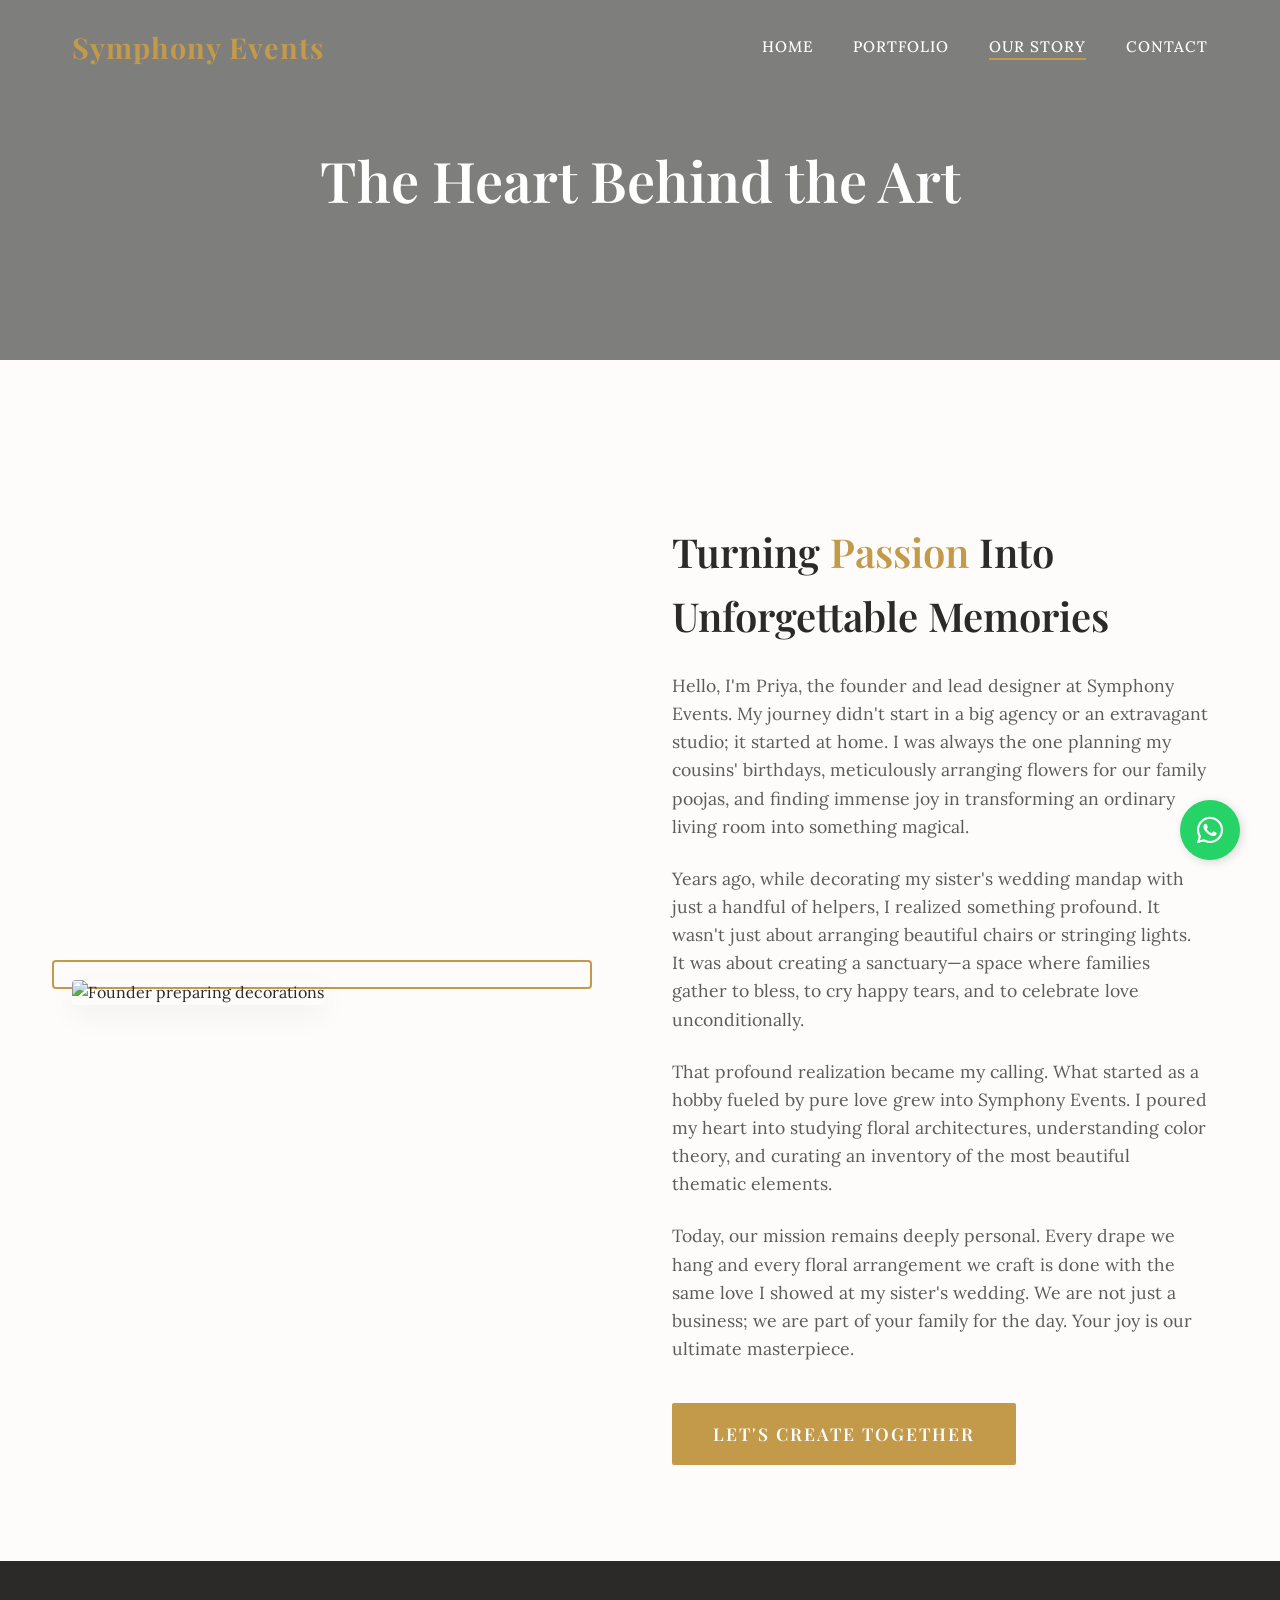
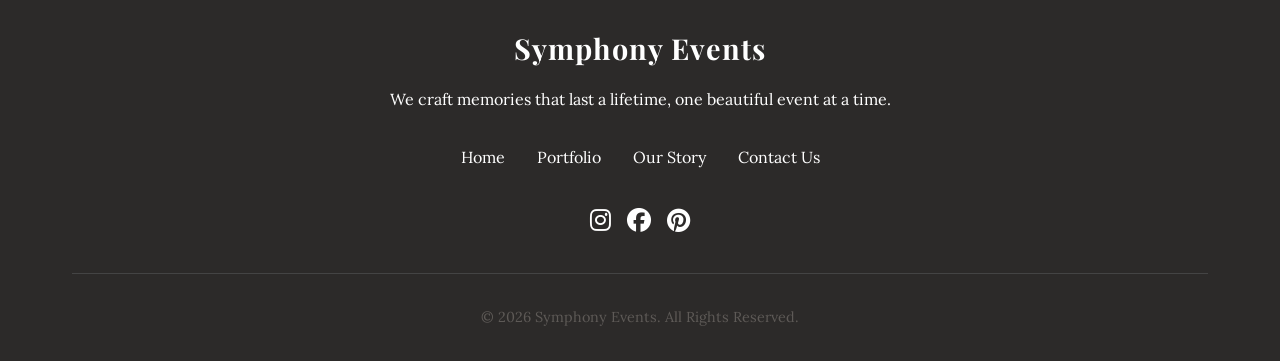
==== about.html @ c61a239b "Initial commit: Set up premium event decor website" ====
<!DOCTYPE html>
<html lang="en">
<head>
    <meta charset="UTF-8">
    <meta name="viewport" content="width=device-width, initial-scale=1.0">
    <meta name="description" content="Discover the passion, creative journey, and heartfelt story behind Symphony Events.">
    <title>Our Story | Symphony Events</title>
    <link rel="stylesheet" href="https://cdnjs.cloudflare.com/ajax/libs/font-awesome/6.4.0/css/all.min.css">
    <link rel="stylesheet" href="styles.css">
</head>
<body>

    <!-- Navigation -->
    <header class="scrolled">
        <div class="nav-container">
            <a href="index.html" class="logo">Symphony Events</a>
            <ul class="nav-links">
                <li><a href="index.html">Home</a></li>
                <li><a href="portfolio.html">Portfolio</a></li>
                <li><a href="about.html" class="active">Our Story</a></li>
                <li><a href="contact.html">Contact</a></li>
            </ul>
            <button class="mobile-menu-btn" aria-label="Toggle Menu">
                <i class="fas fa-bars"></i>
            </button>
        </div>
    </header>

    <!-- Page Header -->
    <div class="page-header" style="background-image: linear-gradient(rgba(0,0,0,0.5), rgba(0,0,0,0.5)), url('https://images.unsplash.com/photo-1522810574972-00560295da9d?auto=format&fit=crop&q=80&w=2000'); background-position: center 20%;">
        <h1>The Heart Behind the Art</h1>
    </div>

    <!-- About Content -->
    <section class="section">
        <div class="container about-section">
            <div class="about-img-wrap fade-in">
                <img src="https://images.unsplash.com/photo-1544928147-79a2dbc1f389?auto=format&fit=crop&q=80&w=800" alt="Founder preparing decorations" class="about-img">
            </div>
            
            <div class="about-content fade-in" style="transition-delay: 0.3s">
                <h2>Turning <span>Passion</span> Into Unforgettable Memories</h2>
                <p>Hello, I'm Priya, the founder and lead designer at Symphony Events. My journey didn't start in a big agency or an extravagant studio; it started at home. I was always the one planning my cousins' birthdays, meticulously arranging flowers for our family poojas, and finding immense joy in transforming an ordinary living room into something magical.</p>
                
                <p>Years ago, while decorating my sister's wedding mandap with just a handful of helpers, I realized something profound. It wasn't just about arranging beautiful chairs or stringing lights. It was about creating a sanctuary—a space where families gather to bless, to cry happy tears, and to celebrate love unconditionally.</p>
                
                <p>That profound realization became my calling. What started as a hobby fueled by pure love grew into Symphony Events. I poured my heart into studying floral architectures, understanding color theory, and curating an inventory of the most beautiful thematic elements.</p>

                <p>Today, our mission remains deeply personal. Every drape we hang and every floral arrangement we craft is done with the same love I showed at my sister's wedding. We are not just a business; we are part of your family for the day. Your joy is our ultimate masterpiece.</p>
                
                <a href="contact.html" class="btn btn-primary" style="margin-top: 1rem;">Let's Create Together</a>
            </div>
        </div>
    </section>

    <!-- Footer -->
    <footer>
        <div class="container">
            <a href="index.html" class="logo">Symphony Events</a>
            <p>We craft memories that last a lifetime, one beautiful event at a time.</p>
            <div class="footer-links">
                <a href="index.html">Home</a>
                <a href="portfolio.html">Portfolio</a>
                <a href="about.html">Our Story</a>
                <a href="contact.html">Contact Us</a>
            </div>
            <div class="social-icons" style="margin-bottom: 2rem; font-size: 1.5rem; display:flex; gap: 1rem; justify-content:center;">
                <a href="#"><i class="fab fa-instagram"></i></a>
                <a href="#"><i class="fab fa-facebook"></i></a>
                <a href="#"><i class="fab fa-pinterest"></i></a>
            </div>
            <div class="copyright">
                &copy; <script>document.write(new Date().getFullYear())</script> Symphony Events. All Rights Reserved.
            </div>
        </div>
    </footer>

    <script src="scripts.js"></script>
</body>
</html>
---- styles.css ----
@import url('https://fonts.googleapis.com/css2?family=Lora:ital,wght@0,400;0,500;0,600;1,400&family=Playfair+Display:ital,wght@0,400;0,600;0,700;1,400;1,600&display=swap');

:root {
  --primary-gold: #c39a4a;
  --primary-gold-hover: #b2883c;
  --secondary-peach: #f4ebe3;
  --bg-color: #fdfcfb;
  --text-dark: #2c2a29;
  --text-muted: #5e5a57;
  --white: #ffffff;
  --whatsapp: #25D366;
  --shadow: 0 10px 30px rgba(0, 0, 0, 0.05);
  --shadow-hover: 0 15px 40px rgba(195, 154, 74, 0.15);
  --transition: all 0.4s ease;
}

* {
  margin: 0;
  padding: 0;
  box-sizing: border-box;
}

body {
  font-family: 'Lora', serif;
  background-color: var(--bg-color);
  color: var(--text-dark);
  line-height: 1.6;
  overflow-x: hidden;
}

h1, h2, h3, h4, h5, h6 {
  font-family: 'Playfair Display', serif;
  font-weight: 600;
  color: var(--text-dark);
}

a {
  text-decoration: none;
  color: inherit;
  transition: var(--transition);
}

.container {
  max-width: 1200px;
  margin: 0 auto;
  padding: 0 2rem;
}

/* Base UI Elements */
.btn {
  display: inline-block;
  padding: 1rem 2.5rem;
  font-family: 'Playfair Display', serif;
  font-size: 1.1rem;
  font-weight: 600;
  text-transform: uppercase;
  letter-spacing: 2px;
  border-radius: 2px;
  border: 1px solid transparent;
  cursor: pointer;
  transition: var(--transition);
}

.btn-primary {
  background-color: var(--primary-gold);
  color: var(--white);
}

.btn-primary:hover {
  background-color: transparent;
  border-color: var(--primary-gold);
  color: var(--primary-gold);
  box-shadow: 0 0 20px rgba(195, 154, 74, 0.4);
}

.btn-outline {
  background-color: transparent;
  border-color: var(--primary-gold);
  color: var(--primary-gold);
}

.btn-outline:hover {
  background-color: var(--primary-gold);
  color: var(--white);
}

.section {
  padding: 6rem 0;
}

.section-title {
  text-align: center;
  font-size: 2.5rem;
  margin-bottom: 3rem;
  color: var(--text-dark);
}

.section-title span {
  display: block;
  font-family: 'Lora', serif;
  font-size: 1rem;
  font-style: italic;
  color: var(--primary-gold);
  margin-bottom: 0.5rem;
  font-weight: 400;
}

/* Header */
header {
  position: absolute;
  top: 0;
  left: 0;
  width: 100%;
  padding: 1.5rem 0;
  z-index: 100;
  transition: var(--transition);
  color: var(--white);
}

header.scrolled {
  position: fixed;
  background-color: rgba(255, 255, 255, 0.95);
  backdrop-filter: blur(10px);
  -webkit-backdrop-filter: blur(10px);
  box-shadow: 0 4px 30px rgba(0, 0, 0, 0.05);
  padding: 1rem 0;
  border-bottom: 1px solid rgba(255,255,255,0.3);
  color: var(--text-dark);
}

.nav-container {
  display: flex;
  justify-content: space-between;
  align-items: center;
  max-width: 1200px;
  margin: 0 auto;
  padding: 0 2rem;
}

.logo {
  font-family: 'Playfair Display', serif;
  font-size: 1.8rem;
  font-weight: 700;
  color: var(--primary-gold);
  letter-spacing: 1px;
}

.nav-links {
  display: flex;
  gap: 2.5rem;
  list-style: none;
}

.nav-links a {
  font-size: 0.95rem;
  font-weight: 500;
  text-transform: uppercase;
  letter-spacing: 1px;
  position: relative;
}

.nav-links a::after {
  content: '';
  position: absolute;
  width: 0;
  height: 2px;
  bottom: -4px;
  left: 0;
  background-color: var(--primary-gold);
  transition: width 0.3s;
}

.nav-links a:hover::after, .nav-links a.active::after {
  width: 100%;
}

.mobile-menu-btn {
  display: none;
  font-size: 1.5rem;
  background: none;
  border: none;
  color: inherit;
  cursor: pointer;
}

/* Hero Section */
.hero {
  height: 100vh;
  min-height: 600px;
  background: linear-gradient(rgba(0,0,0,0.4), rgba(0,0,0,0.4)), url('https://images.unsplash.com/photo-1511795409834-ef04bbd61622?auto=format&fit=crop&q=80&w=2000') center/cover;
  background-attachment: fixed;
  display: flex;
  align-items: center;
  justify-content: center;
  text-align: center;
  color: var(--white);
  position: relative;
}

.hero-content {
  max-width: 800px;
  padding: 0 2rem;
}

h1.hero-title {
  font-size: 4.5rem;
  color: var(--white);
  margin-bottom: 1rem;
  animation: fadeUp 1s ease 0.2s both;
}

.hero-subtitle {
  font-size: 1.3rem;
  font-style: italic;
  margin-bottom: 2.5rem;
  font-weight: 300;
  animation: fadeUp 1s ease 0.4s both;
}

.hero-btns {
  display: flex;
  gap: 1.5rem;
  justify-content: center;
  animation: fadeUp 1s ease 0.6s both;
}

/* Scroll Arrow */
.scroll-down {
  position: absolute;
  bottom: 40px;
  left: 50%;
  transform: translateX(-50%);
  color: var(--white);
  font-size: 2rem;
  animation: bounce 2s infinite;
  opacity: 0.8;
  cursor: pointer;
}

@keyframes bounce {
  0%, 20%, 50%, 80%, 100% { transform: translateY(0) translateX(-50%); }
  40% { transform: translateY(-20px) translateX(-50%); }
  60% { transform: translateY(-10px) translateX(-50%); }
}

/* Services */
.services {
  background-color: var(--secondary-peach);
}

.services-grid {
  display: grid;
  grid-template-columns: repeat(auto-fit, minmax(300px, 1fr));
  gap: 2rem;
  margin-top: 3rem;
}

.service-card {
  background: var(--white);
  padding: 3.5rem 2rem;
  text-align: center;
  border-radius: 8px;
  border: 1px solid transparent;
  box-shadow: var(--shadow);
  transition: var(--transition);
}

.service-card:hover {
  transform: translateY(-15px);
  box-shadow: 0 20px 40px rgba(195, 154, 74, 0.15);
  border: 1px solid rgba(195, 154, 74, 0.3);
}

.service-icon {
  font-size: 3.5rem;
  color: var(--primary-gold);
  margin-bottom: 1.5rem;
  text-shadow: 0 4px 10px rgba(195, 154, 74, 0.4);
  transition: transform 0.4s ease;
}

.service-card:hover .service-icon {
  transform: scale(1.1);
}

.service-card h3 {
  font-size: 1.5rem;
  margin-bottom: 1rem;
}

/* Process Section */
.process-grid {
  display: grid;
  grid-template-columns: repeat(auto-fit, minmax(280px, 1fr));
  gap: 3rem;
}

.process-step {
  text-align: center;
  position: relative;
  padding: 3rem 2rem;
  border: 1px solid rgba(195, 154, 74, 0.2);
  border-radius: 8px;
  background: var(--bg-color);
  transition: var(--transition);
}

.process-step:hover {
  box-shadow: 0 15px 30px rgba(195, 154, 74, 0.1);
  transform: translateY(-5px);
}

.step-num {
  font-size: 6rem;
  font-family: 'Playfair Display', serif;
  color: rgba(195, 154, 74, 0.1);
  position: absolute;
  top: -10px;
  left: 50%;
  transform: translateX(-50%);
  font-weight: 700;
  line-height: 1;
}

.step-content {
  position: relative;
  z-index: 1;
}

.step-content h3 {
  font-size: 1.5rem;
  color: var(--primary-gold);
  margin-bottom: 1rem;
}

/* Featured Preview */
.featured-grid {
  display: grid;
  grid-template-columns: repeat(3, 1fr);
  gap: 2rem;
  height: 400px;
}

.featured-img-wrap {
  overflow: hidden;
  border-radius: 8px;
  box-shadow: var(--shadow);
  height: 100%;
}

.featured-img {
  width: 100%;
  height: 100%;
  object-fit: cover;
  transition: transform 0.6s ease;
}

.featured-img-wrap:hover .featured-img {
  transform: scale(1.08);
}


/* Stats Section */
.stats {
  background: linear-gradient(rgba(44,42,41,0.9), rgba(44,42,41,0.9)), url('https://images.unsplash.com/photo-1519225421980-715cb0215aed?auto=format&fit=crop&q=80&w=2000') fixed center/cover;
  color: var(--white);
}

.stats-grid {
  display: grid;
  grid-template-columns: repeat(3, 1fr);
  gap: 2rem;
  text-align: center;
}

.stat-item h3 {
  font-size: 4rem;
  color: var(--primary-gold);
  margin-bottom: 0.5rem;
}

.stat-item p {
  font-size: 1.2rem;
  text-transform: uppercase;
  letter-spacing: 1px;
}

/* Testimonials */
.testimonials {
  background-color: var(--bg-color);
}

.testimonial-card {
  max-width: 800px;
  margin: 0 auto;
  text-align: center;
  padding: 3rem;
  background: var(--white);
  box-shadow: var(--shadow);
  border-left: 4px solid var(--primary-gold);
}

.quote-icon {
  font-size: 3rem;
  color: var(--secondary-peach);
  margin-bottom: 1.5rem;
}

.testimonial-text {
  font-size: 1.2rem;
  font-style: italic;
  margin-bottom: 1.5rem;
  color: var(--text-muted);
}

.testimonial-author {
  font-family: 'Playfair Display', serif;
  font-weight: 600;
  font-size: 1.1rem;
  color: var(--primary-gold);
}

/* Page Header (for other pages) */
.page-header {
  height: 40vh;
  min-height: 300px;
  background: linear-gradient(rgba(0,0,0,0.5), rgba(0,0,0,0.5)), url('https://images.unsplash.com/photo-1464366400600-7168b8af9bc3?auto=format&fit=crop&q=80&w=2000') center/cover;
  display: flex;
  align-items: center;
  justify-content: center;
  text-align: center;
  margin-bottom: 4rem;
}

.page-header h1 {
  font-size: 3.5rem;
  color: var(--white);
}

/* Portfolio Filters */
.portfolio-filters {
  display: flex;
  justify-content: center;
  flex-wrap: wrap;
  gap: 1rem;
  margin-bottom: 3rem;
}

.filter-btn {
  padding: 0.5rem 1.5rem;
  background: none;
  border: 1px solid var(--primary-gold);
  color: var(--primary-gold);
  border-radius: 30px;
  cursor: pointer;
  transition: var(--transition);
  font-family: 'Lora', serif;
}

.filter-btn.active, .filter-btn:hover {
  background: var(--primary-gold);
  color: var(--white);
}

/* Portfolio Grid */
.portfolio-grid {
  display: grid;
  grid-template-columns: repeat(auto-fill, minmax(300px, 1fr));
  gap: 2rem;
}

.portfolio-item {
  position: relative;
  overflow: hidden;
  border-radius: 4px;
  box-shadow: var(--shadow);
  background: var(--white);
}

.portfolio-img {
  width: 100%;
  height: 250px;
  object-fit: cover;
  transition: transform 0.6s ease;
}

.portfolio-item:hover .portfolio-img {
  transform: scale(1.05);
}

.portfolio-info {
  padding: 1.5rem;
  text-align: center;
}

.portfolio-category {
  font-size: 0.8rem;
  color: var(--primary-gold);
  text-transform: uppercase;
  letter-spacing: 1px;
  margin-bottom: 0.5rem;
  display: block;
}

.portfolio-title {
  font-size: 1.3rem;
  margin-bottom: 0.5rem;
}

.portfolio-desc {
  font-size: 0.95rem;
  color: var(--text-muted);
}

.portfolio-item[style*="display: none"] {
    animation: fadeOut 0.3s forwards;
}

/* About Page */
.about-section {
  display: grid;
  grid-template-columns: 1fr 1fr;
  gap: 4rem;
  align-items: center;
}

.about-img-wrap {
  position: relative;
}

.about-img {
  width: 100%;
  height: 600px;
  object-fit: cover;
  border-radius: 4px;
  box-shadow: var(--shadow);
}

.about-img-wrap::before {
  content: '';
  position: absolute;
  top: -20px;
  left: -20px;
  width: 100%;
  height: 100%;
  border: 2px solid var(--primary-gold);
  border-radius: 4px;
  z-index: -1;
}

.about-content h2 {
  font-size: 2.5rem;
  margin-bottom: 1.5rem;
}

.about-content h2 span {
  color: var(--primary-gold);
}

.about-content p {
  color: var(--text-muted);
  font-size: 1.1rem;
  margin-bottom: 1.5rem;
}

/* Contact Page */
.contact-container {
  display: grid;
  grid-template-columns: 1fr 2fr;
  gap: 4rem;
}

.contact-info {
  background: var(--secondary-peach);
  padding: 3rem;
  border-radius: 4px;
}

.contact-item {
  margin-bottom: 2rem;
}

.contact-item h4 {
  font-size: 1.2rem;
  margin-bottom: 0.5rem;
  color: var(--primary-gold);
}

.contact-item p {
  color: var(--text-muted);
}

.contact-form {
  background: var(--white);
  padding: 3rem;
  border-radius: 4px;
  box-shadow: var(--shadow);
}

.form-group {
  margin-bottom: 1.5rem;
}

.form-row {
  display: grid;
  grid-template-columns: 1fr 1fr;
  gap: 1.5rem;
}

.form-control {
  width: 100%;
  padding: 1rem;
  border: 1px solid #e0e0e0;
  border-radius: 2px;
  font-family: 'Lora', serif;
  font-size: 1rem;
  transition: var(--transition);
  background: #fafafa;
}

.form-control:focus {
  outline: none;
  border-color: var(--primary-gold);
  background: var(--white);
}

textarea.form-control {
  height: 150px;
  resize: vertical;
}

/* Floating WhatsApp */
.whatsapp-float {
  position: fixed;
  width: 60px;
  height: 60px;
  bottom: 40px;
  right: 40px;
  background-color: var(--whatsapp);
  color: #FFF;
  border-radius: 50px;
  text-align: center;
  font-size: 30px;
  box-shadow: 2px 2px 10px rgba(0,0,0,0.15);
  z-index: 1000;
  display: flex;
  align-items: center;
  justify-content: center;
  transition: transform 0.3s;
}

.whatsapp-float:hover {
  transform: scale(1.1);
  color: #FFF;
}

/* Animations */
.fade-in {
  opacity: 0;
  transform: translateY(30px);
  transition: opacity 0.8s ease, transform 0.8s ease;
}

.fade-in.visible {
  opacity: 1;
  transform: translateY(0);
}

@keyframes fadeUp {
  from {
    opacity: 0;
    transform: translateY(40px);
  }
  to {
    opacity: 1;
    transform: translateY(0);
  }
}

@keyframes fadeOut {
  from {opacity: 1;}
  to {opacity: 0;}
}

/* Footer */
footer {
  background: var(--text-dark);
  color: var(--white);
  padding: 4rem 0 2rem;
  text-align: center;
}

footer .logo {
  color: var(--white);
  margin-bottom: 1rem;
  display: inline-block;
}

.footer-links {
  margin: 2rem 0;
  display: flex;
  justify-content: center;
  gap: 2rem;
  flex-wrap: wrap;
}

.footer-links a:hover {
  color: var(--primary-gold);
}

.copyright {
  color: var(--text-muted);
  font-size: 0.9rem;
  border-top: 1px solid #444;
  padding-top: 2rem;
}

/* Mobile Responsiveness */
@media (max-width: 900px) {
  .about-section {
    grid-template-columns: 1fr;
  }
  
  .contact-container {
    grid-template-columns: 1fr;
  }
}

@media (max-width: 768px) {
  .nav-links {
    position: fixed;
    top: 70px;
    left: -100%;
    width: 100%;
    height: calc(100vh - 70px);
    background: var(--white);
    flex-direction: column;
    align-items: center;
    justify-content: center;
    transition: left 0.4s ease;
    box-shadow: 0 10px 10px rgba(0,0,0,0.05);
  }
  
  .nav-links.active {
    left: 0;
  }
  
  .mobile-menu-btn {
    display: block;
  }
  
  h1.hero-title {
    font-size: 3rem;
  }
  
  .stats-grid {
    grid-template-columns: 1fr;
  }
  
  .form-row {
    grid-template-columns: 1fr;
  }

  .featured-grid {
    grid-template-columns: 1fr;
    height: auto;
  }

  .featured-img-wrap {
    height: 300px;
  }
}
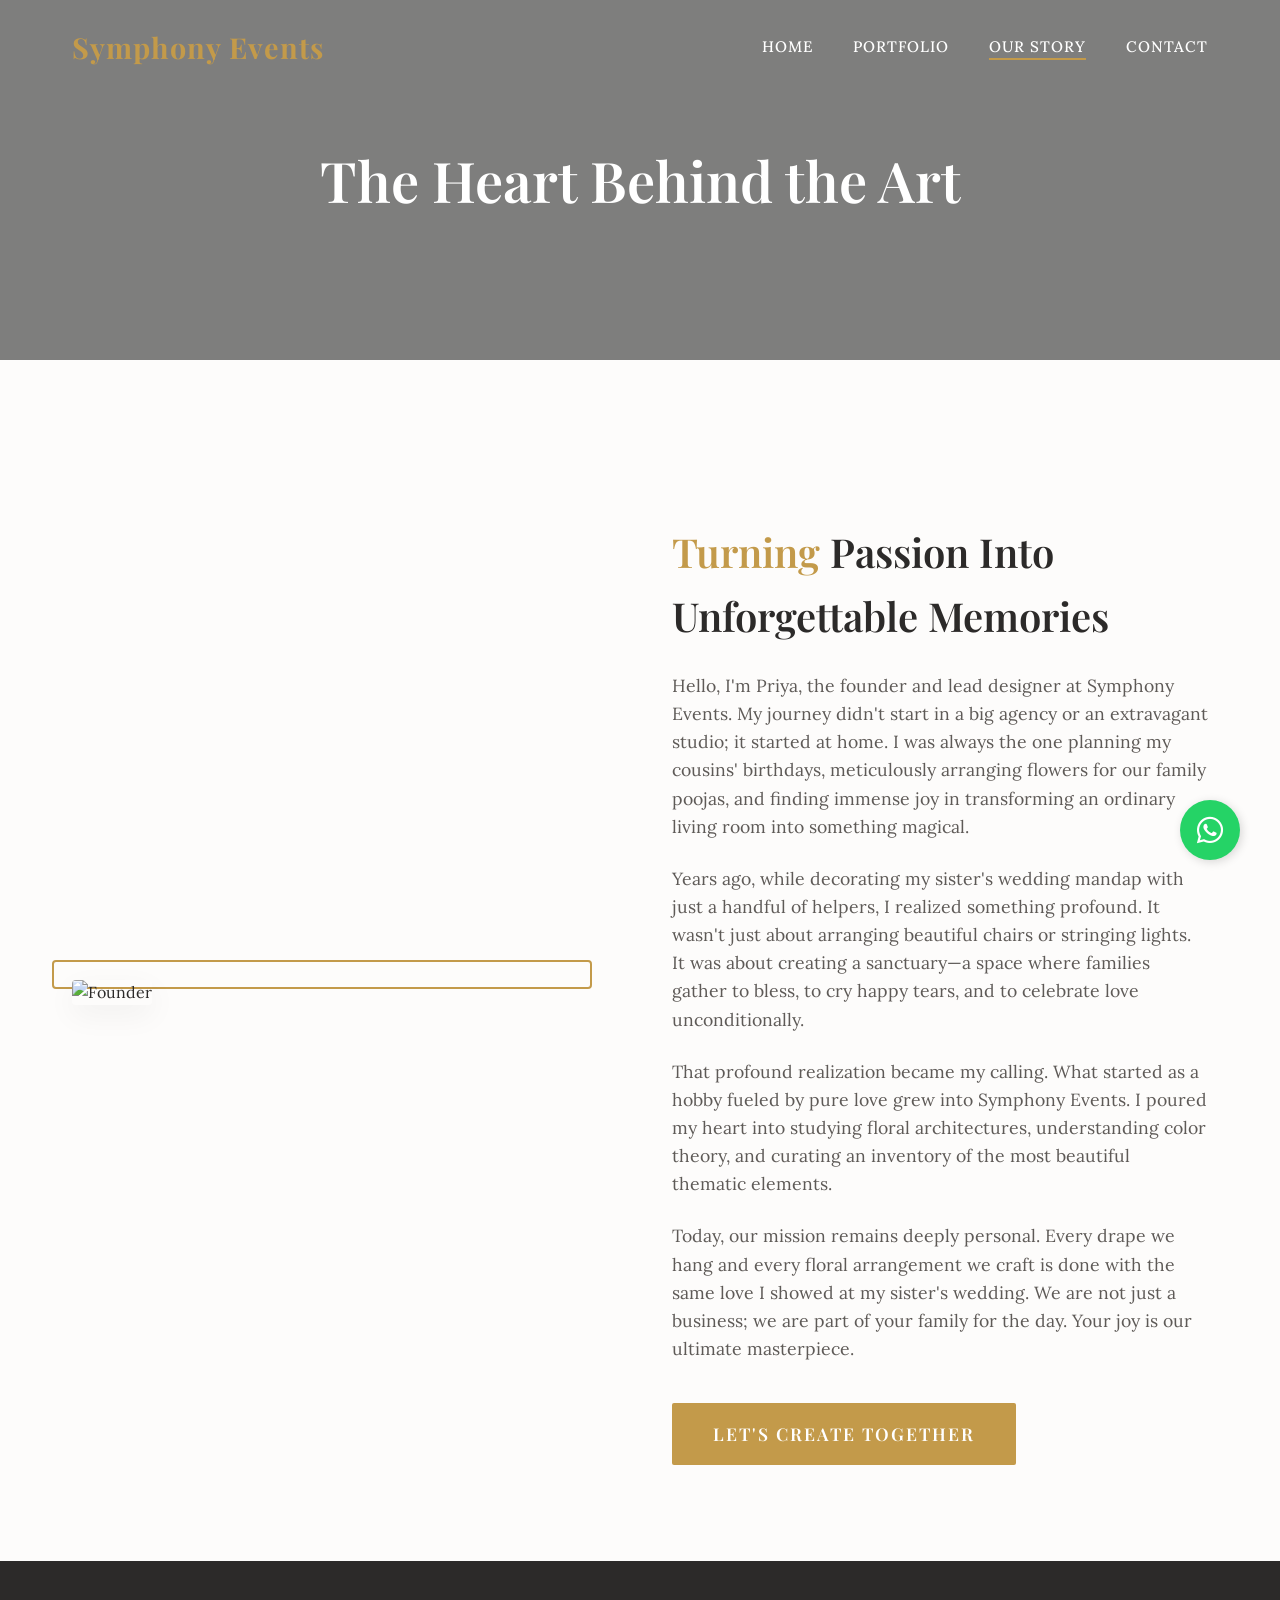
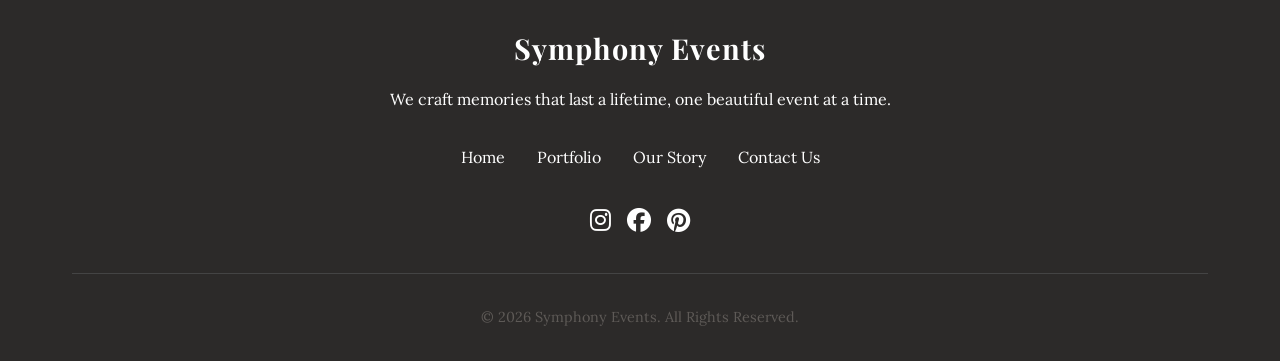
==== commit 8011415c: "commit-1" ====
--- a/about.html
+++ b/about.html
@@ -8,7 +8,7 @@
     <link rel="stylesheet" href="https://cdnjs.cloudflare.com/ajax/libs/font-awesome/6.4.0/css/all.min.css">
     <link rel="stylesheet" href="styles.css">
 </head>
-<body>
+<body data-page="about">
 
     <!-- Navigation -->
     <header class="scrolled">
@@ -76,5 +76,6 @@
     </footer>
 
     <script src="scripts.js"></script>
+    <script src="site-data.js"></script>
 </body>
 </html>
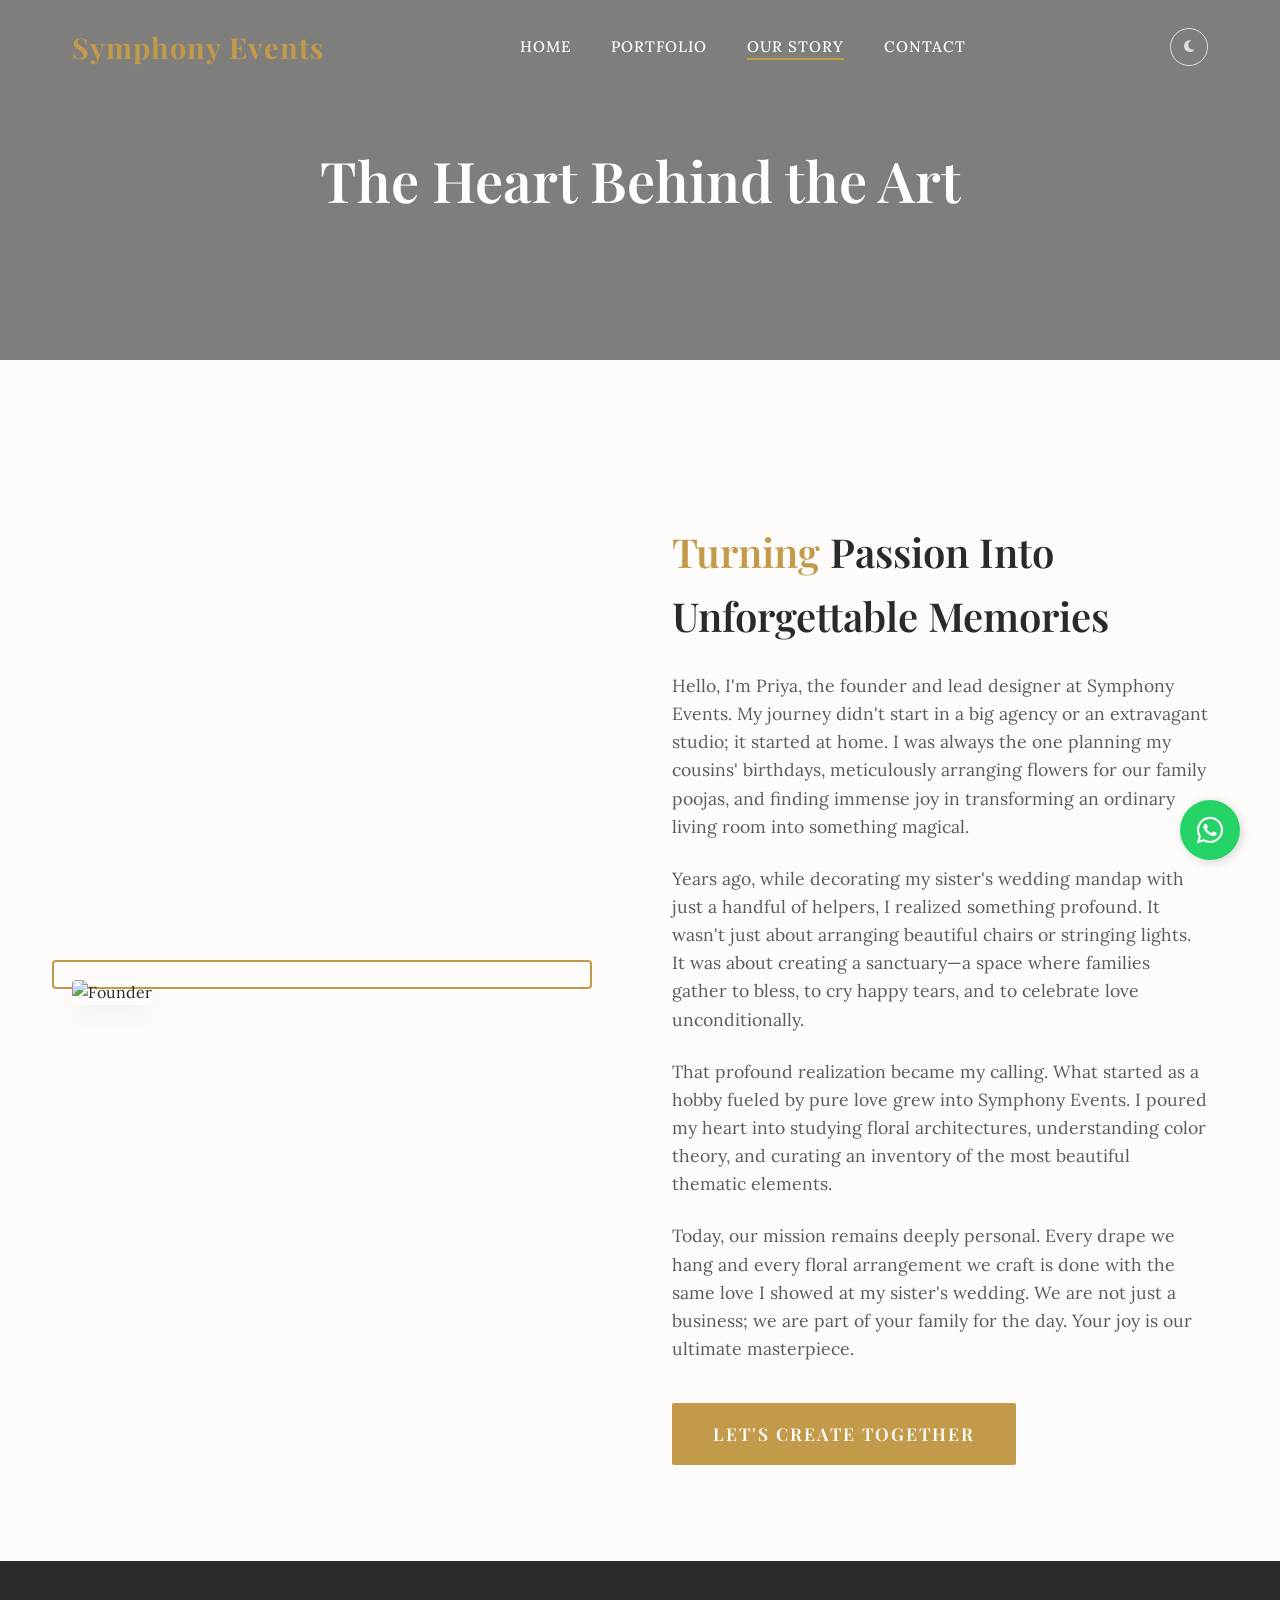
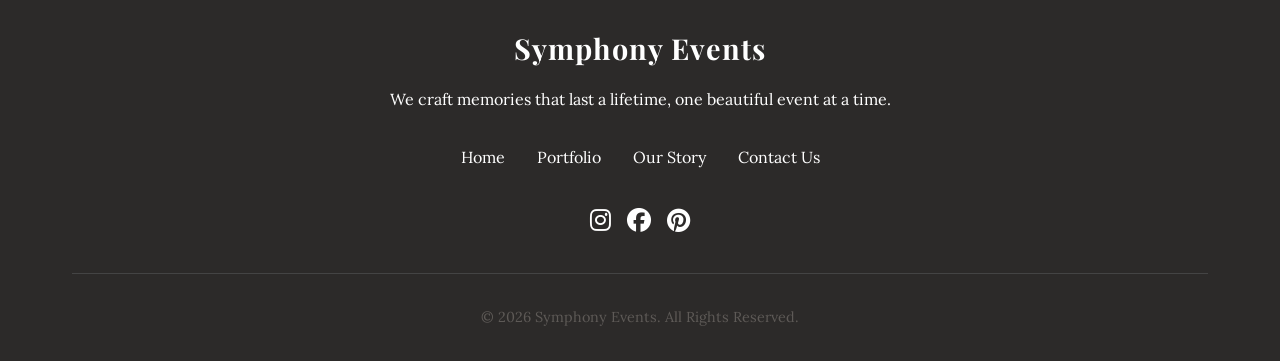
==== commit d88327c8: "Dark Mode added" ====
--- a/about.html
+++ b/about.html
@@ -2,11 +2,14 @@
 <html lang="en">
 <head>
     <meta charset="UTF-8">
+    <script>/* Anti-FOUC */
+    (function(){var t=localStorage.getItem('se_theme');if(t)document.documentElement.setAttribute('data-theme',t);})();
+    </script>
     <meta name="viewport" content="width=device-width, initial-scale=1.0">
     <meta name="description" content="Discover the passion, creative journey, and heartfelt story behind Symphony Events.">
     <title>Our Story | Symphony Events</title>
     <link rel="stylesheet" href="https://cdnjs.cloudflare.com/ajax/libs/font-awesome/6.4.0/css/all.min.css">
-    <link rel="stylesheet" href="styles.css">
+    <link rel="stylesheet" href="styles.css?v=3">
 </head>
 <body data-page="about">
 
@@ -20,6 +23,9 @@
                 <li><a href="about.html" class="active">Our Story</a></li>
                 <li><a href="contact.html">Contact</a></li>
             </ul>
+            <button class="theme-toggle" id="theme-toggle" aria-label="Toggle Midnight Gala dark mode" title="Toggle dark mode">
+                <i class="fas fa-moon" id="theme-icon"></i>
+            </button>
             <button class="mobile-menu-btn" aria-label="Toggle Menu">
                 <i class="fas fa-bars"></i>
             </button>
@@ -75,7 +81,7 @@
         </div>
     </footer>
 
-    <script src="scripts.js"></script>
+    <script src="scripts.js?v=3"></script>
     <script src="site-data.js"></script>
 </body>
 </html>
--- a/styles.css
+++ b/styles.css
@@ -770,3 +770,398 @@
     height: 300px;
   }
 }
+
+/* ── Before / After Slider ─────────────────────────────── */
+.ba-section {
+  background: linear-gradient(rgba(44,42,41,0.96), rgba(44,42,41,0.96)),
+              url('https://images.unsplash.com/photo-1519225421980-715cb0215aed?auto=format&fit=crop&q=80&w=2000') fixed center/cover;
+}
+
+.ba-grid {
+  display: grid;
+  grid-template-columns: repeat(auto-fit, minmax(320px, 1fr));
+  gap: 2.5rem;
+  margin-top: 1rem;
+}
+
+.ba-card { display: flex; flex-direction: column; gap: 1rem; }
+
+.ba-card-label {
+  text-align: center;
+  font-family: 'Lora', serif;
+  font-style: italic;
+  font-size: 0.95rem;
+  color: rgba(255,255,255,0.55);
+}
+.ba-card-label strong {
+  font-style: normal;
+  font-family: 'Playfair Display', serif;
+  color: var(--primary-gold);
+  display: block;
+  font-size: 1.08rem;
+  margin-bottom: 0.15rem;
+}
+
+.ba-slider {
+  position: relative;
+  overflow: hidden;
+  border-radius: 8px;
+  cursor: ew-resize;
+  user-select: none;
+  -webkit-user-select: none;
+  padding-bottom: 75%; /* 4:3 ratio */
+  height: 0;
+  box-shadow: 0 20px 50px rgba(0,0,0,0.5);
+  touch-action: none;
+}
+
+.ba-img {
+  position: absolute;
+  top: 0;
+  left: 0;
+  width: 100%;
+  height: 100%;
+  object-fit: cover;
+  display: block;
+  pointer-events: none;
+}
+
+.ba-before {
+  clip-path: inset(0 50% 0 0);
+  z-index: 2;
+}
+
+.ba-after { z-index: 1; }
+
+.ba-label {
+  position: absolute;
+  top: 1rem;
+  z-index: 5;
+  background: rgba(0,0,0,0.55);
+  backdrop-filter: blur(4px);
+  -webkit-backdrop-filter: blur(4px);
+  color: #fff;
+  padding: 0.28rem 0.85rem;
+  border-radius: 99px;
+  font-size: 0.72rem;
+  font-family: 'Lora', serif;
+  font-weight: 600;
+  text-transform: uppercase;
+  letter-spacing: 0.06em;
+  pointer-events: none;
+}
+.ba-label-before { left: 1rem; border: 1px solid rgba(255,255,255,0.2); }
+.ba-label-after  { right: 1rem; background: rgba(195,154,74,0.85); border: 1px solid rgba(195,154,74,0.5); }
+
+.ba-handle {
+  position: absolute;
+  top: 0;
+  left: 50%;
+  height: 100%;
+  transform: translateX(-50%);
+  z-index: 10;
+  display: flex;
+  flex-direction: column;
+  align-items: center;
+  pointer-events: none;
+}
+
+.ba-line {
+  width: 2px;
+  flex: 1;
+  background: rgba(255,255,255,0.9);
+  box-shadow: 0 0 10px rgba(0,0,0,0.4);
+}
+
+.ba-btn {
+  position: absolute;
+  top: 50%;
+  transform: translateY(-50%);
+  width: 48px;
+  height: 48px;
+  border-radius: 50%;
+  background: #fff;
+  display: flex;
+  align-items: center;
+  justify-content: center;
+  box-shadow: 0 4px 20px rgba(0,0,0,0.35);
+  color: var(--primary-gold);
+  font-size: 1.1rem;
+  transition: transform 0.2s, box-shadow 0.2s;
+}
+.ba-slider:hover .ba-btn {
+  transform: translateY(-50%) scale(1.1);
+  box-shadow: 0 6px 28px rgba(195,154,74,0.4);
+}
+
+/* One-time hint nudge on load */
+.ba-slider.ba-hint .ba-before {
+  animation: baHint 1.5s ease 0.7s both;
+}
+.ba-slider.ba-hint .ba-handle {
+  animation: baHintHandle 1.5s ease 0.7s both;
+}
+
+@keyframes baHint {
+  0%   { clip-path: inset(0 50% 0 0); }
+  35%  { clip-path: inset(0 68% 0 0); }
+  70%  { clip-path: inset(0 32% 0 0); }
+  100% { clip-path: inset(0 50% 0 0); }
+}
+@keyframes baHintHandle {
+  0%   { left: 50%; }
+  35%  { left: 32%; }
+  70%  { left: 68%; }
+  100% { left: 50%; }
+}
+
+.ba-section .section-title   { color: #fff; }
+.ba-section .section-title span { color: var(--primary-gold); }
+
+@media (max-width: 768px) {
+  .ba-grid { grid-template-columns: 1fr; }
+}
+
+
+/* ═══════════════════════════════════════════════════════════
+   🌙  MIDNIGHT GALA — Dark Mode System
+   Toggle via [data-theme="dark"] on <html>
+   ═══════════════════════════════════════════════════════════ */
+
+/* ── 1. Theme-Aware CSS Variables ── */
+[data-theme="dark"] {
+  --primary-gold:       #c9a55a;
+  --primary-gold-hover: #d4b86a;
+  --secondary-peach:    #22222c;
+  --bg-color:           #1a1a1e;
+  --text-dark:          #ede9e2;
+  --text-muted:         #9c9390;
+  --shadow:             0 10px 30px rgba(0, 0, 0, 0.5);
+  --shadow-hover:       0 15px 40px rgba(201, 165, 90, 0.2);
+}
+
+/* ── 2. Smooth Theme Transition ── */
+html {
+  transition: background-color 0.35s ease, color 0.35s ease;
+}
+body,
+header,
+footer,
+.service-card,
+.process-step,
+.testimonial-card,
+.contact-form,
+.contact-info,
+.form-control,
+.portfolio-item,
+.filter-btn,
+.nav-links,
+.btn-outline,
+.about-img-wrap,
+.team-member {
+  transition: background-color 0.35s ease, color 0.35s ease,
+              border-color 0.35s ease, box-shadow 0.35s ease;
+}
+
+/* ── 3. Theme Toggle Button ── */
+.theme-toggle {
+  background: none;
+  border: 1.5px solid currentColor;
+  border-radius: 50%;
+  width: 38px;
+  height: 38px;
+  cursor: pointer;
+  display: flex;
+  align-items: center;
+  justify-content: center;
+  color: inherit;
+  font-size: 0.85rem;
+  opacity: 0.75;
+  flex-shrink: 0;
+  transition: all 0.35s ease;
+  margin-left: 0.5rem;
+}
+.theme-toggle:hover {
+  opacity: 1;
+  border-color: var(--primary-gold);
+  color: var(--primary-gold);
+  transform: rotate(20deg) scale(1.05);
+  box-shadow: 0 0 12px rgba(201,165,90,0.3);
+}
+/* Sun icon spins into view in dark mode */
+[data-theme="dark"] .theme-toggle {
+  border-color: rgba(237,233,226,0.4);
+  color: #ede9e2;
+}
+[data-theme="dark"] .theme-toggle:hover {
+  border-color: var(--primary-gold);
+  color: var(--primary-gold);
+}
+
+/* ── 4. Body & Global ── */
+[data-theme="dark"] body {
+  background-color: var(--bg-color);
+  color: var(--text-dark);
+}
+
+/* ── 5. Header / Nav ── */
+[data-theme="dark"] header.scrolled {
+  background-color: rgba(24, 24, 28, 0.97);
+  backdrop-filter: blur(12px);
+  -webkit-backdrop-filter: blur(12px);
+  border-bottom: 1px solid rgba(201,165,90,0.18);
+  box-shadow: 0 4px 24px rgba(0,0,0,0.4);
+}
+/* Mobile nav dropdown */
+@media (max-width: 768px) {
+  [data-theme="dark"] .nav-links {
+    background: #18181c;
+    border-top: 1px solid rgba(201,165,90,0.15);
+  }
+}
+[data-theme="dark"] .nav-links a {
+  color: var(--text-dark);
+}
+
+/* ── 6. Buttons ── */
+[data-theme="dark"] .btn-outline {
+  border-color: var(--primary-gold);
+  color: var(--primary-gold);
+}
+[data-theme="dark"] .btn-outline:hover {
+  background: var(--primary-gold);
+  color: #1a1a1e;
+}
+
+/* ── 7. Section Backgrounds ── */
+[data-theme="dark"] .services,
+[data-theme="dark"] .portfolio-section,
+[data-theme="dark"] .contact-section {
+  background: var(--bg-color);
+}
+[data-theme="dark"] .process,
+[data-theme="dark"] .testimonials {
+  background: var(--secondary-peach);
+}
+
+/* ── 8. Service Cards ── */
+[data-theme="dark"] .service-card {
+  background: #25252f;
+  border: 1px solid rgba(201,165,90,0.12);
+  box-shadow: 0 8px 30px rgba(0,0,0,0.35);
+}
+[data-theme="dark"] .service-card:hover {
+  border-color: rgba(201,165,90,0.35);
+  box-shadow: 0 16px 45px rgba(201,165,90,0.12);
+}
+[data-theme="dark"] .service-card .service-icon {
+  background: rgba(201,165,90,0.1);
+  border: 1px solid rgba(201,165,90,0.25);
+}
+[data-theme="dark"] .service-card .service-icon i {
+  color: var(--primary-gold);
+}
+
+/* ── 9. Process Steps ── */
+[data-theme="dark"] .process-step {
+  background: #25252f;
+  border-color: rgba(201,165,90,0.18);
+}
+
+/* ── 10. Portfolio Cards ── */
+[data-theme="dark"] .portfolio-item {
+  background: #25252f;
+  box-shadow: 0 8px 25px rgba(0,0,0,0.4);
+}
+[data-theme="dark"] .portfolio-item-info {
+  background: #25252f;
+  border-top: 1px solid rgba(201,165,90,0.15);
+}
+
+/* ── 11. Filter Buttons ── */
+[data-theme="dark"] .filter-btn {
+  background: #25252f;
+  border-color: rgba(201,165,90,0.25);
+  color: var(--text-muted);
+}
+[data-theme="dark"] .filter-btn.active,
+[data-theme="dark"] .filter-btn:hover {
+  background: var(--primary-gold);
+  border-color: var(--primary-gold);
+  color: #1a1a1e;
+}
+
+/* ── 12. Testimonials ── */
+[data-theme="dark"] .testimonial-card {
+  background: #25252f;
+  border: 1px solid rgba(201,165,90,0.12);
+}
+[data-theme="dark"] .testimonial-card .stars { color: #c9a55a; }
+
+/* ── 13. Contact Form & Sidebar ── */
+[data-theme="dark"] .contact-form {
+  background: #25252f;
+  box-shadow: 0 20px 50px rgba(0,0,0,0.45);
+}
+[data-theme="dark"] .contact-info {
+  background: #1e1e27;
+  border: 1px solid rgba(201,165,90,0.12);
+}
+[data-theme="dark"] .contact-info-item i {
+  color: var(--primary-gold);
+}
+[data-theme="dark"] .form-group label {
+  color: var(--text-muted);
+}
+[data-theme="dark"] .form-control {
+  background: #1a1a22;
+  border-color: #3a3a48;
+  color: var(--text-dark);
+}
+[data-theme="dark"] .form-control:focus {
+  background: #20202c;
+  border-color: var(--primary-gold);
+  box-shadow: 0 0 0 3px rgba(201,165,90,0.15);
+}
+[data-theme="dark"] .form-control::placeholder {
+  color: rgba(156,147,144,0.6);
+}
+
+/* ── 14. Footer ── */
+[data-theme="dark"] footer {
+  background: #111115;
+  border-top: 1px solid rgba(201,165,90,0.12);
+}
+[data-theme="dark"] .footer-links a,
+[data-theme="dark"] .footer-bottom p {
+  color: rgba(237,233,226,0.55);
+}
+[data-theme="dark"] .footer-links a:hover {
+  color: var(--primary-gold);
+}
+[data-theme="dark"] .social-links a {
+  background: rgba(201,165,90,0.1);
+  border: 1px solid rgba(201,165,90,0.25);
+  color: var(--text-dark);
+}
+[data-theme="dark"] .social-links a:hover {
+  background: var(--primary-gold);
+  color: #1a1a1e;
+}
+
+/* ── 15. About Page ── */
+[data-theme="dark"] .about-section { background: var(--bg-color); }
+[data-theme="dark"] .about-img-wrap::before {
+  border-color: rgba(201,165,90,0.45);
+}
+[data-theme="dark"] .values-section { background: var(--secondary-peach); }
+[data-theme="dark"] .value-item {
+  background: #25252f;
+  border: 1px solid rgba(201,165,90,0.12);
+}
+
+/* ── 16. Section Title Divider ── */
+[data-theme="dark"] .section-subtitle { color: var(--text-muted); }
+[data-theme="dark"] .title-divider span {
+  background: var(--bg-color);
+}
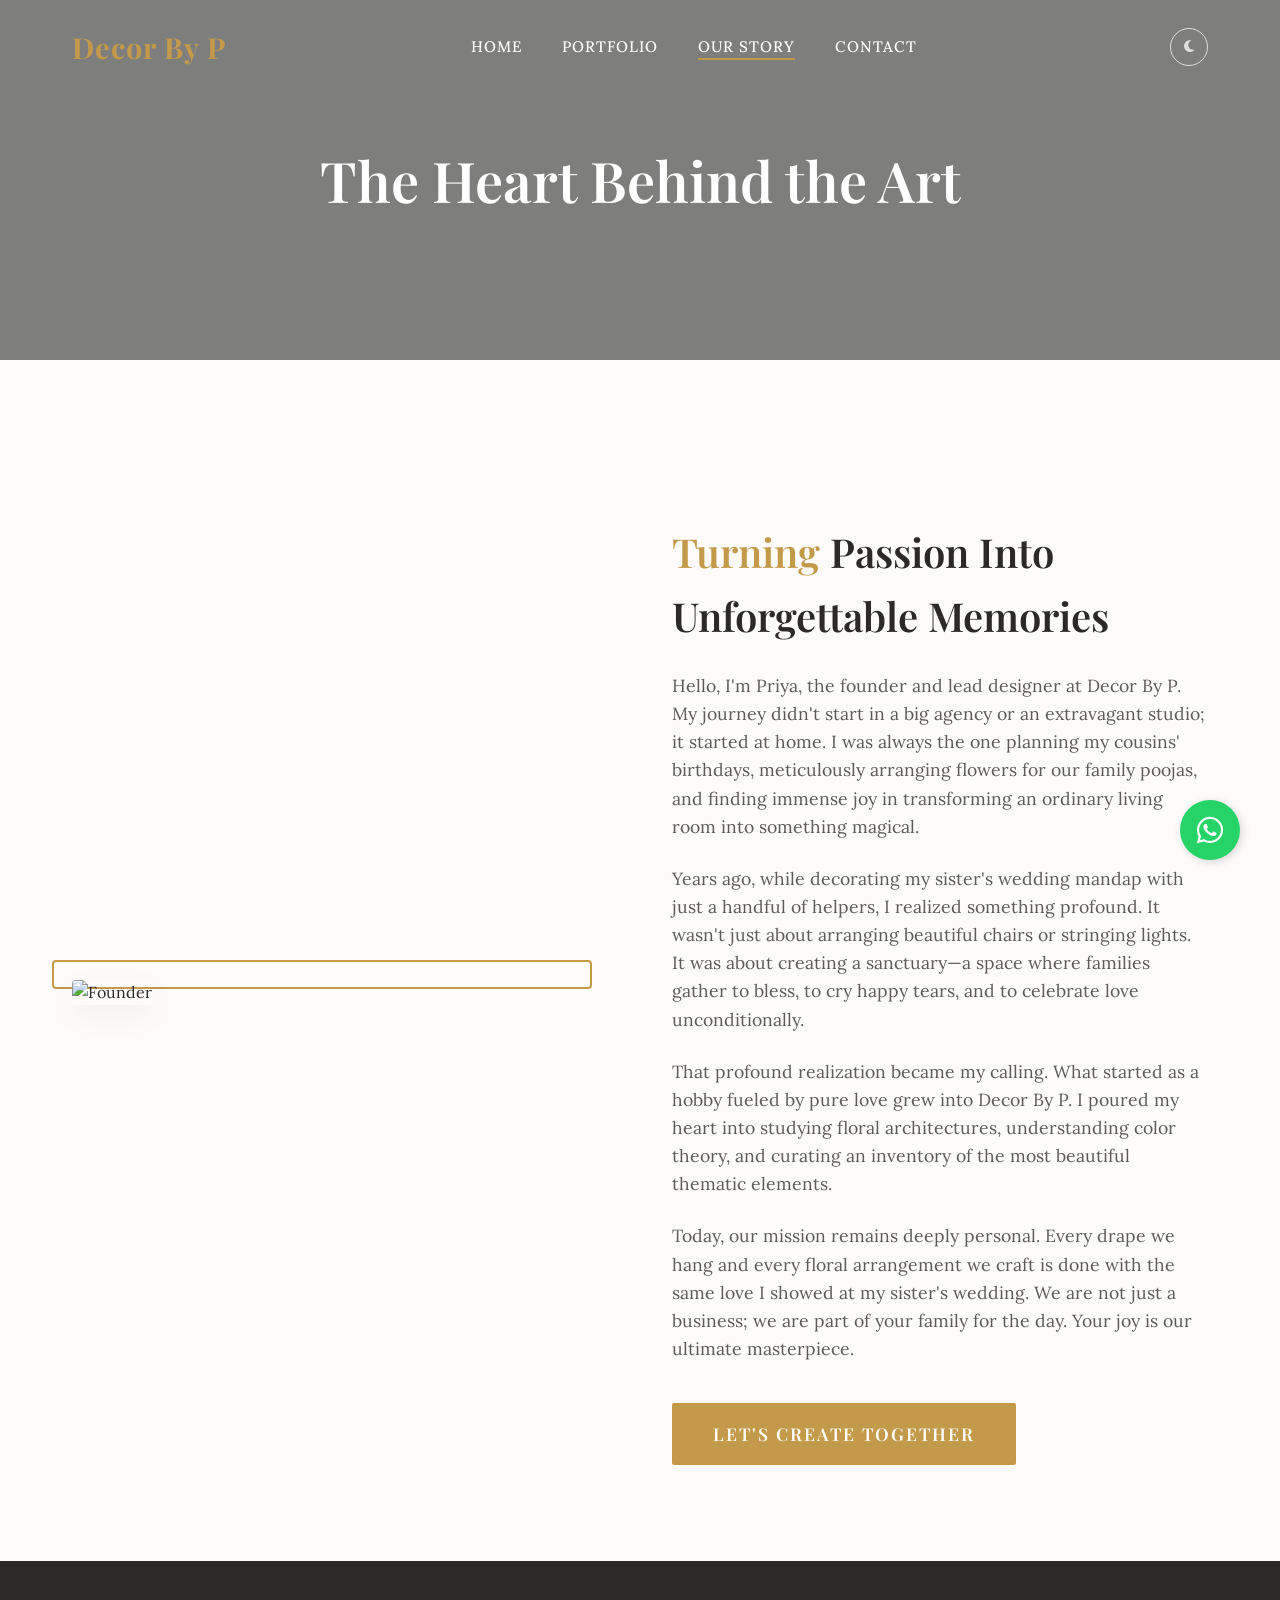
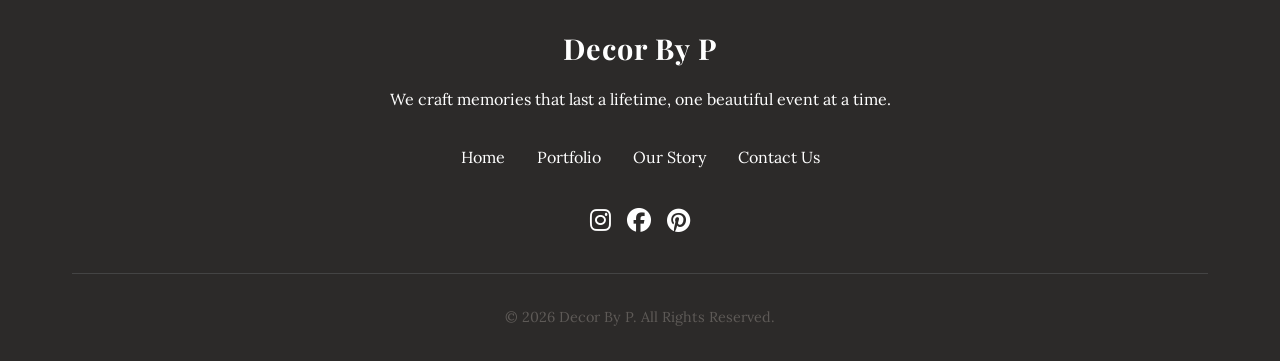
==== commit ef9a21a0: "refactor: rebrand site from Symphony Events to Decor By P" ====
--- a/about.html
+++ b/about.html
@@ -6,8 +6,8 @@
     (function(){var t=localStorage.getItem('se_theme');if(t)document.documentElement.setAttribute('data-theme',t);})();
     </script>
     <meta name="viewport" content="width=device-width, initial-scale=1.0">
-    <meta name="description" content="Discover the passion, creative journey, and heartfelt story behind Symphony Events.">
-    <title>Our Story | Symphony Events</title>
+    <meta name="description" content="Discover the passion, creative journey, and heartfelt story behind Decor By P.">
+    <title>Our Story | Decor By P</title>
     <link rel="stylesheet" href="https://cdnjs.cloudflare.com/ajax/libs/font-awesome/6.4.0/css/all.min.css">
     <link rel="stylesheet" href="styles.css?v=3">
 </head>
@@ -16,7 +16,7 @@
     <!-- Navigation -->
     <header class="scrolled">
         <div class="nav-container">
-            <a href="index.html" class="logo">Symphony Events</a>
+            <a href="index.html" class="logo">Decor By P</a>
             <ul class="nav-links">
                 <li><a href="index.html">Home</a></li>
                 <li><a href="portfolio.html">Portfolio</a></li>
@@ -46,11 +46,11 @@
             
             <div class="about-content fade-in" style="transition-delay: 0.3s">
                 <h2>Turning <span>Passion</span> Into Unforgettable Memories</h2>
-                <p>Hello, I'm Priya, the founder and lead designer at Symphony Events. My journey didn't start in a big agency or an extravagant studio; it started at home. I was always the one planning my cousins' birthdays, meticulously arranging flowers for our family poojas, and finding immense joy in transforming an ordinary living room into something magical.</p>
+                <p>Hello, I'm Priya, the founder and lead designer at Decor By P. My journey didn't start in a big agency or an extravagant studio; it started at home. I was always the one planning my cousins' birthdays, meticulously arranging flowers for our family poojas, and finding immense joy in transforming an ordinary living room into something magical.</p>
                 
                 <p>Years ago, while decorating my sister's wedding mandap with just a handful of helpers, I realized something profound. It wasn't just about arranging beautiful chairs or stringing lights. It was about creating a sanctuary—a space where families gather to bless, to cry happy tears, and to celebrate love unconditionally.</p>
                 
-                <p>That profound realization became my calling. What started as a hobby fueled by pure love grew into Symphony Events. I poured my heart into studying floral architectures, understanding color theory, and curating an inventory of the most beautiful thematic elements.</p>
+                <p>That profound realization became my calling. What started as a hobby fueled by pure love grew into Decor By P. I poured my heart into studying floral architectures, understanding color theory, and curating an inventory of the most beautiful thematic elements.</p>
 
                 <p>Today, our mission remains deeply personal. Every drape we hang and every floral arrangement we craft is done with the same love I showed at my sister's wedding. We are not just a business; we are part of your family for the day. Your joy is our ultimate masterpiece.</p>
                 
@@ -62,7 +62,7 @@
     <!-- Footer -->
     <footer>
         <div class="container">
-            <a href="index.html" class="logo">Symphony Events</a>
+            <a href="index.html" class="logo">Decor By P</a>
             <p>We craft memories that last a lifetime, one beautiful event at a time.</p>
             <div class="footer-links">
                 <a href="index.html">Home</a>
@@ -76,7 +76,7 @@
                 <a href="#"><i class="fab fa-pinterest"></i></a>
             </div>
             <div class="copyright">
-                &copy; <script>document.write(new Date().getFullYear())</script> Symphony Events. All Rights Reserved.
+                &copy; <script>document.write(new Date().getFullYear())</script> Decor By P. All Rights Reserved.
             </div>
         </div>
     </footer>
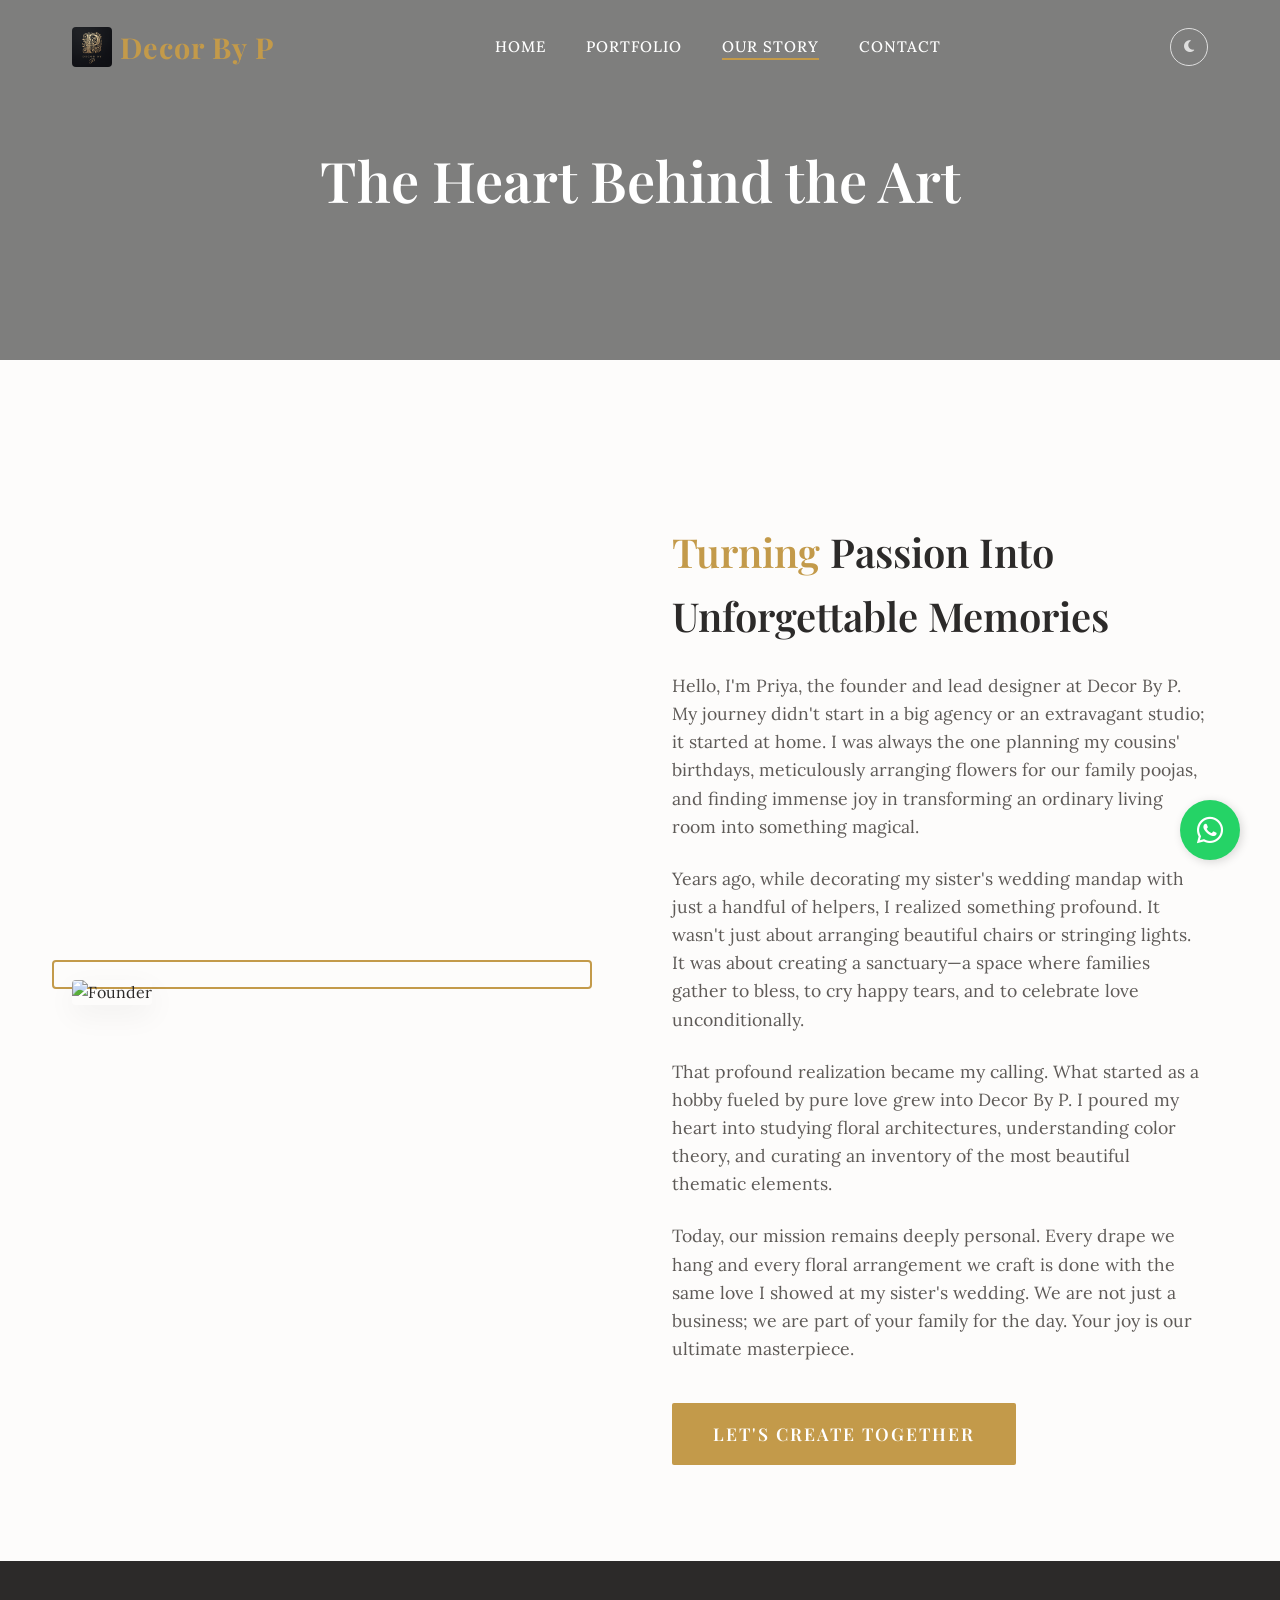
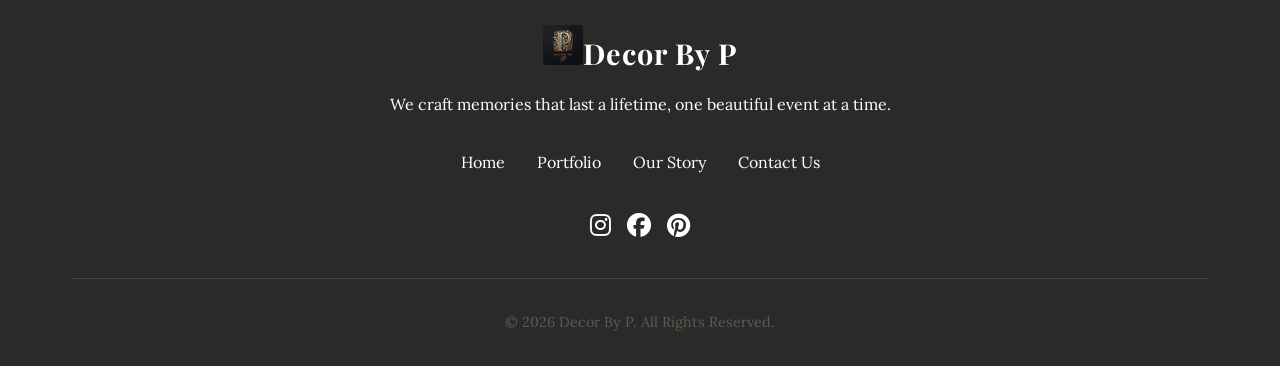
==== commit 7762333d: "feat: rebrand to Decor By P and add new logo" ====
--- a/about.html
+++ b/about.html
@@ -16,7 +16,7 @@
     <!-- Navigation -->
     <header class="scrolled">
         <div class="nav-container">
-            <a href="index.html" class="logo">Decor By P</a>
+            <a href="index.html" class="logo"><img src="logo.png" alt="Decor By P" class="logo-img">Decor By P</a>
             <ul class="nav-links">
                 <li><a href="index.html">Home</a></li>
                 <li><a href="portfolio.html">Portfolio</a></li>
@@ -62,7 +62,7 @@
     <!-- Footer -->
     <footer>
         <div class="container">
-            <a href="index.html" class="logo">Decor By P</a>
+            <a href="index.html" class="logo"><img src="logo.png" alt="Decor By P" class="logo-img">Decor By P</a>
             <p>We craft memories that last a lifetime, one beautiful event at a time.</p>
             <div class="footer-links">
                 <a href="index.html">Home</a>
--- a/styles.css
+++ b/styles.css
@@ -143,6 +143,15 @@
   font-weight: 700;
   color: var(--primary-gold);
   letter-spacing: 1px;
+  display: flex;
+  align-items: center;
+  gap: 0.5rem;
+}
+
+.logo-img {
+  height: 40px;
+  object-fit: contain;
+  border-radius: 4px;
 }
 
 .nav-links {
